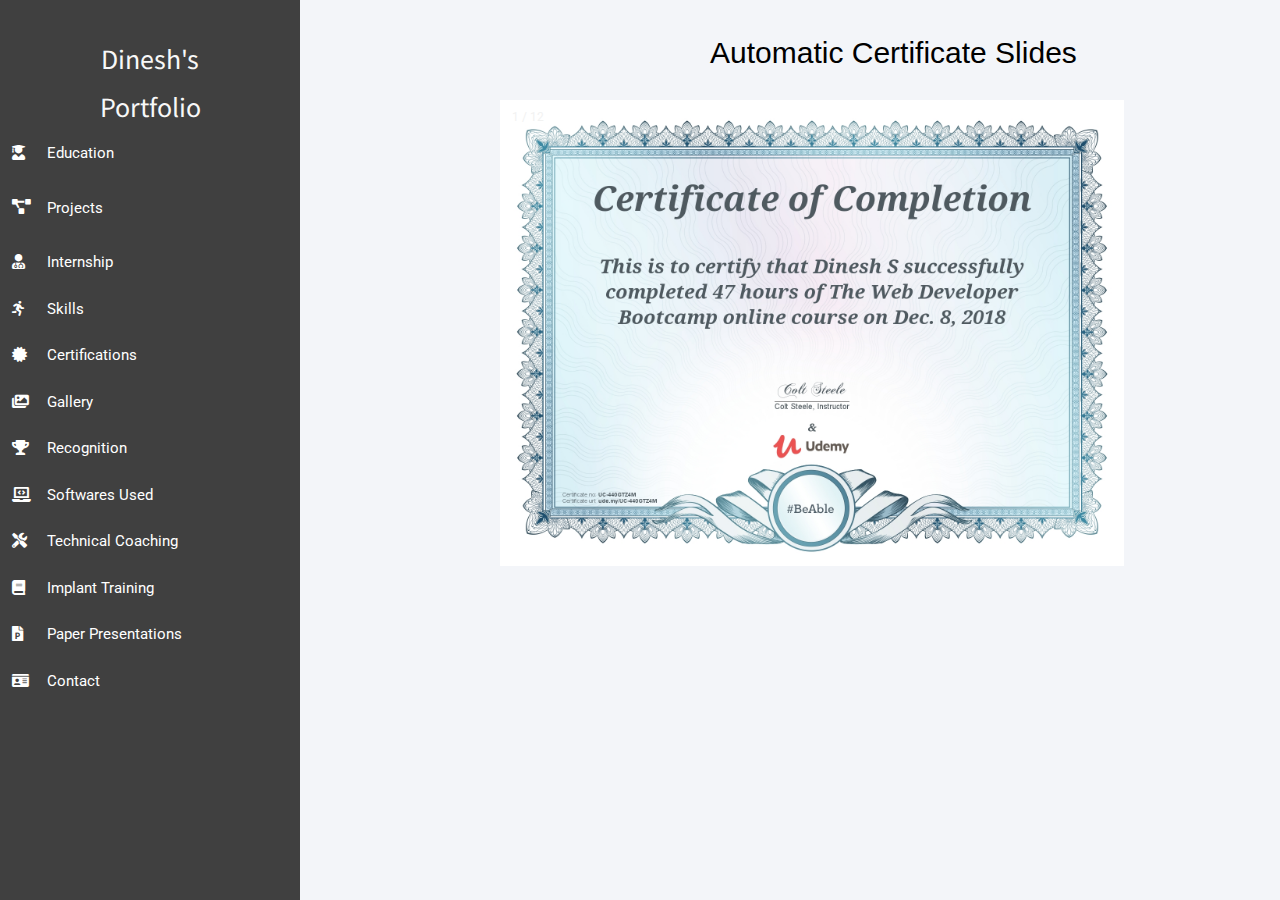
==== certificate.html @ 65c3dd93 "Files uploaded" ====
<head>
  <meta charset="UTF-8">
  <meta name="viewport" content="width=device-width, initial-scale=1.0">
  <title>Dinesh Portfolio</title>
  <link rel="stylesheet" type="text/css" href="./css/certificates.css">
  <link href="./fontawesome-free-5.13.1-web/fontawesome-free-5.13.1-web/css/all.css" rel="stylesheet"> <!--load all styles -->
  <link rel="stylesheet" href="https://www.w3schools.com/w3css/4/w3.css">
</head>
<body>
  <div class="wrapper">
      <div class="sidebar">
          <h3>Dinesh's</h3>
          <h3>Portfolio</h3>
      <ul>
          <li><a href="./edu.html"><i class="fas fa-user-graduate"></i>Education</a></li>
          <li><i class="fas fa-project-diagram"></i><div class="w3-dropdown-hover">
              <button class="w3-button">Projects</button>
              <div class="w3-dropdown-content w3-bar-block w3-card-4">
                <a href="./mirror.html" class="w3-bar-item w3-button">Mirror Jarvis</a>
                <a href="./home_automation.html" class="w3-bar-item w3-button">Home Automation</a>
                <a href="./internship.html" class="w3-bar-item w3-button">Sensor Hub</a>
              </div>
            </div></li>
          <li><a href="./internship.html"><i class="fas fa-user-md"></i>Internship</a></li>
          <li><a href="./skills.html"><i class="fas fa-running"></i>Skills</a></li>
          <li><a href="./certificate.html"><i class="fas fa-certificate"></i>Certifications</a></li>
          <li><a href=""><i class="fas fa-images"></i>Gallery</a></li>
          <li><a href="#"><i class="fas fa-trophy"></i>Recognition</a></li>
          <li><a href="./software.html"><i class="fas fa-laptop-code"></i>Softwares Used</a></li>
          <li><a href="./technical.html"><i class="fas fa-tools"></i>Technical Coaching</a></li>
          <li><a href="./implant.html"><i class="fas fa-book"></i>Implant Training</a></li>
          <li><a href="./presentation.html"><i class="fas fa-file-powerpoint"></i>Paper Presentations</a></li>
          <li><a href="./contactme.html"><i class="fas fa-id-card"></i>Contact</a></li>
      </ul>
        </div>
    </div>
    <div class="certificates">
                <h2 id="slide">Automatic Certificate Slides</h2>
                <div class="slideshow-container">

                    <div class="mySlides fade">
                      <div class="numbertext">1 / 12</div>
                      <img src="./images/certificates/web.jpg" style="width:80%" title="image1">
                    </div>
                    
                    <div class="mySlides fade">
                      <div class="numbertext">2 / 12</div>
                      <img src="./images/certificates/python.jpg" style="width:80%" title="image2">
                    </div>
                    
                    <div class="mySlides fade">
                      <div class="numbertext">3 / 12</div>
                      <img src="./images/certificates/Python certificate (1).jpg" style="width:70%" title="image3">

                    </div>

                    <div class="mySlides fade">
                      <div class="numbertext">4 / 12</div>
                      <img src="./images/certificates/BEC.jpg" style="height: 700px;" title="image3">

                    </div>

                    <div class="mySlides fade">
                      <div class="numbertext">5 / 12</div>
                      <img src="./images/certificates/iot.jpg" style="width:80%" height="80%" title="image3">

                    </div>

                    <div class="mySlides fade">
                      <div class="numbertext">6 / 12</div>
                      <img src="./images/certificates/workshop.jpg" style="height:700px" title="image3">
                    </div>

                    <div class="mySlides fade">
                      <div class="numbertext">7/ 12</div>
                      <img src="./images/certificates/rml.jpg" style="width:80%" title="image3">
                    </div>

                    <div class="mySlides fade">
                      <div class="numbertext">8 / 12</div>
                      <img src="./images/certificates/iot11.jpg" style="height:80%" title="image3">
                    </div>


                    <div class="mySlides fade">
                      <div class="numbertext">9/ 12</div>
                      <img src="./images/certificates/2020_07_25 14_58 Office Lens.jpg" style="width:80%" title="image3">
                    </div>

                    <div class="mySlides fade">
                      <div class="numbertext">10 / 12</div>
                      <img src="./images/certificates/2020_07_25 15_00 Office Lens (1).jpg" style="width:80%" title="image3">
                    </div>

                    <div class="mySlides fade">
                      <div class="numbertext">11 / 12</div>
                      <img src="./images/certificates/2020_07_25 15_01 Office Lens.jpg" style="width:80%" title="image3">
                    </div>

                    <div class="mySlides fade">
                      <div class="numbertext">12 / 12</div>
                      <img src="./images/certificates/2020_07_25 15_02 Office Lens.jpg" style="width:80%" title="image3">
                    </div>
    </div>
    <script>
      var slideIndex = 0;
showSlides();

function showSlides() {
  var i;
  var slides = document.getElementsByClassName("mySlides");
  for (i = 0; i < slides.length; i++) {
    slides[i].style.display = "none";
  }
  slideIndex++;
  if (slideIndex > slides.length) {slideIndex = 1}
  slides[slideIndex-1].style.display = "block";
  setTimeout(showSlides, 2000); // Change image every 2 seconds
}
    </script>
</body>
</html>
---- css/certificates.css ----
@import url('https://fonts.googleapis.com/css2?family=Caveat:wght@700&family=Kaushan+Script&family=Noto+Sans+KR&family=Poppins:wght@800&family=Roboto&family=Source+Sans+Pro&family=Varela+Round&display=swap');
*{
    margin: 0;
    padding: 0;
    box-sizing: border-box;
    list-style: none;
    text-decoration: none;
    font-family: 'Roboto';
}

body{
    background: #f3f5f9;
    margin: 0;
    padding: 0;
    -webkit-background-size:cover;
    background-position: center center;
    height: 100vh;
    background-position: center;
    background-repeat: no-repeat;
    background-attachment: fixed;
    background-size: cover;
    box-sizing: border-box;
    font-family: Verdana, sans-serif;
    
}
.certificates{
    padding-left: 500px;
    padding-top: 20px;
}
.certificates #slide{
    padding-bottom: 15px;
    padding-left: 210px;
}
.certificates .mySlides 
{
    display: none;
}
.certificates img {
    vertical-align: middle;
}
.certificates .slideshow-container {
    max-width: 1000px;
    position: relative;
    margin: auto;
  }

/* Caption text */
.certificates .text {
    color: #f2f2f2;
    font-size: 15px;
    padding: 8px 12px;
    position: absolute;
    bottom: 8px;
    width: 100%;
    text-align: center;
  }
  
  /* Number text (1/3 etc) */
.certificates .numbertext {
    color: #f2f2f2;
    font-size: 12px;
    padding: 8px 12px;
    position: absolute;
    top: 0;
  }
  
  /* The dots/bullets/indicators */
 .certificates .dot {
    height: 15px;
    width: 15px;
    margin: 0 2px;
    background-color: #bbb;
    border-radius: 50%;
    display: inline-block;
    transition: background-color 0.6s ease;
  }
  
 .certificates .active {
    background-color: #717171;
  }
  
  /* Fading animation */
.certificates .fade {
    -webkit-animation-name: fade;
    -webkit-animation-duration: 1.5s;
    animation-name: fade;
    animation-duration: 1.5s;
  }
  
  @-webkit-keyframes fade {
    from {opacity: .4} 
    to {opacity: 1}
  }
  
  @keyframes fade {
    from {opacity: .4} 
    to {opacity: 1}
  }
  
  /* On smaller screens, decrease text size */
  @media only screen and (max-width: 300px) {
    .certificates .text {font-size: 11px}
  }
.header-area h2{
    position: fixed;
    top: 50%;
    left: 50%;
    transform: translate(-30%,-50%);
    width: 100%;
    text-align: center;
    margin: 0;
    padding: 0;
    font-family:Poppins;
    color: #fff;
    font-size: 30px;
    text-shadow: 0 2px 5px,rgba(0,0,0,.5);
}
.header-area h2 span{
    color: chartreuse;
}
.wrapper{
    display: flex;
    position: relative;
}
.wrapper .sidebar{
    position: fixed;
    width: 300px;
    height: 100%;
    background:	rgb(64,64,64);
    padding: 30px 0;
}
.wrapper .sidebar h2{
    color: rgb(248,248,248);
    text-align: center;
    margin-bottom: 5px;
    font-size: 30px;
    font-family:Noto Sans KR;
    font-weight: bolder;
} 
.wrapper .sidebar h3{
    color: rgb(248,248,248);
    text-align: center;
    font-family: Noto Sans KR;
    margin-bottom: 5px;
    font-size: 25px;
}
.wrapper .sidebar ul li{
    padding: 12px;
    color: white;
    border-bottom: 1px 	rgb(224,224,224);
    border-top: 1px 	rgb(224,224,224) ;
} 
.wrapper .sidebar ul li a{
    color: white;
    display: block;
} 
.wrapper .sidebar ul li a .fas{
    width: 35px;
}
.wrapper .sidebar ul li:hover{
    background:rgb(136,136,136);
}
.wrapper .sidebar ul li:hover a{
    color:#84DE02;
}
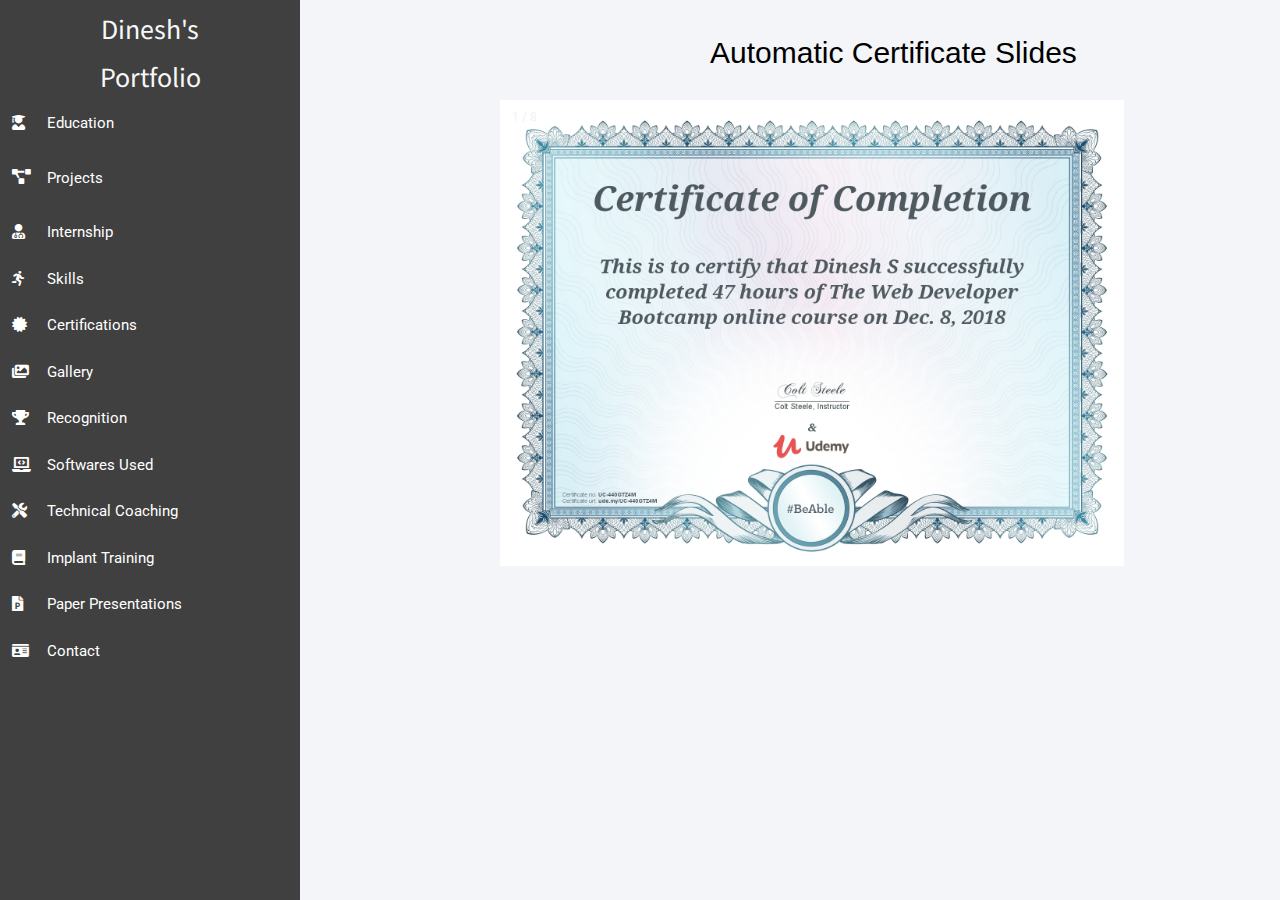
==== commit 6216a8d1: "1.1" ====
--- a/certificate.html
+++ b/certificate.html
@@ -39,68 +39,50 @@
                 <div class="slideshow-container">
 
                     <div class="mySlides fade">
-                      <div class="numbertext">1 / 12</div>
+                      <div class="numbertext">1 / 8</div>
                       <img src="./images/certificates/web.jpg" style="width:80%" title="image1">
                     </div>
                     
                     <div class="mySlides fade">
-                      <div class="numbertext">2 / 12</div>
+                      <div class="numbertext">2 / 8</div>
                       <img src="./images/certificates/python.jpg" style="width:80%" title="image2">
                     </div>
                     
                     <div class="mySlides fade">
-                      <div class="numbertext">3 / 12</div>
+                      <div class="numbertext">3 / 8</div>
                       <img src="./images/certificates/Python certificate (1).jpg" style="width:70%" title="image3">
 
                     </div>
 
                     <div class="mySlides fade">
-                      <div class="numbertext">4 / 12</div>
+                      <div class="numbertext">4 / 8</div>
                       <img src="./images/certificates/BEC.jpg" style="height: 700px;" title="image3">
 
                     </div>
 
                     <div class="mySlides fade">
-                      <div class="numbertext">5 / 12</div>
+                      <div class="numbertext">5 / 8</div>
                       <img src="./images/certificates/iot.jpg" style="width:80%" height="80%" title="image3">
 
                     </div>
 
                     <div class="mySlides fade">
-                      <div class="numbertext">6 / 12</div>
+                      <div class="numbertext">6 / 8</div>
                       <img src="./images/certificates/workshop.jpg" style="height:700px" title="image3">
                     </div>
 
                     <div class="mySlides fade">
-                      <div class="numbertext">7/ 12</div>
+                      <div class="numbertext">7/ 8</div>
                       <img src="./images/certificates/rml.jpg" style="width:80%" title="image3">
                     </div>
 
                     <div class="mySlides fade">
-                      <div class="numbertext">8 / 12</div>
+                      <div class="numbertext">8 / 8</div>
                       <img src="./images/certificates/iot11.jpg" style="height:80%" title="image3">
                     </div>
 
 
-                    <div class="mySlides fade">
-                      <div class="numbertext">9/ 12</div>
-                      <img src="./images/certificates/2020_07_25 14_58 Office Lens.jpg" style="width:80%" title="image3">
-                    </div>
-
-                    <div class="mySlides fade">
-                      <div class="numbertext">10 / 12</div>
-                      <img src="./images/certificates/2020_07_25 15_00 Office Lens (1).jpg" style="width:80%" title="image3">
-                    </div>
-
-                    <div class="mySlides fade">
-                      <div class="numbertext">11 / 12</div>
-                      <img src="./images/certificates/2020_07_25 15_01 Office Lens.jpg" style="width:80%" title="image3">
-                    </div>
-
-                    <div class="mySlides fade">
-                      <div class="numbertext">12 / 12</div>
-                      <img src="./images/certificates/2020_07_25 15_02 Office Lens.jpg" style="width:80%" title="image3">
-                    </div>
+  
     </div>
     <script>
       var slideIndex = 0;
--- a/css/certificates.css
+++ b/css/certificates.css
@@ -127,7 +127,7 @@
     width: 300px;
     height: 100%;
     background:	rgb(64,64,64);
-    padding: 30px 0;
+    padding: 0px 0;
 }
 .wrapper .sidebar h2{
     color: rgb(248,248,248);
